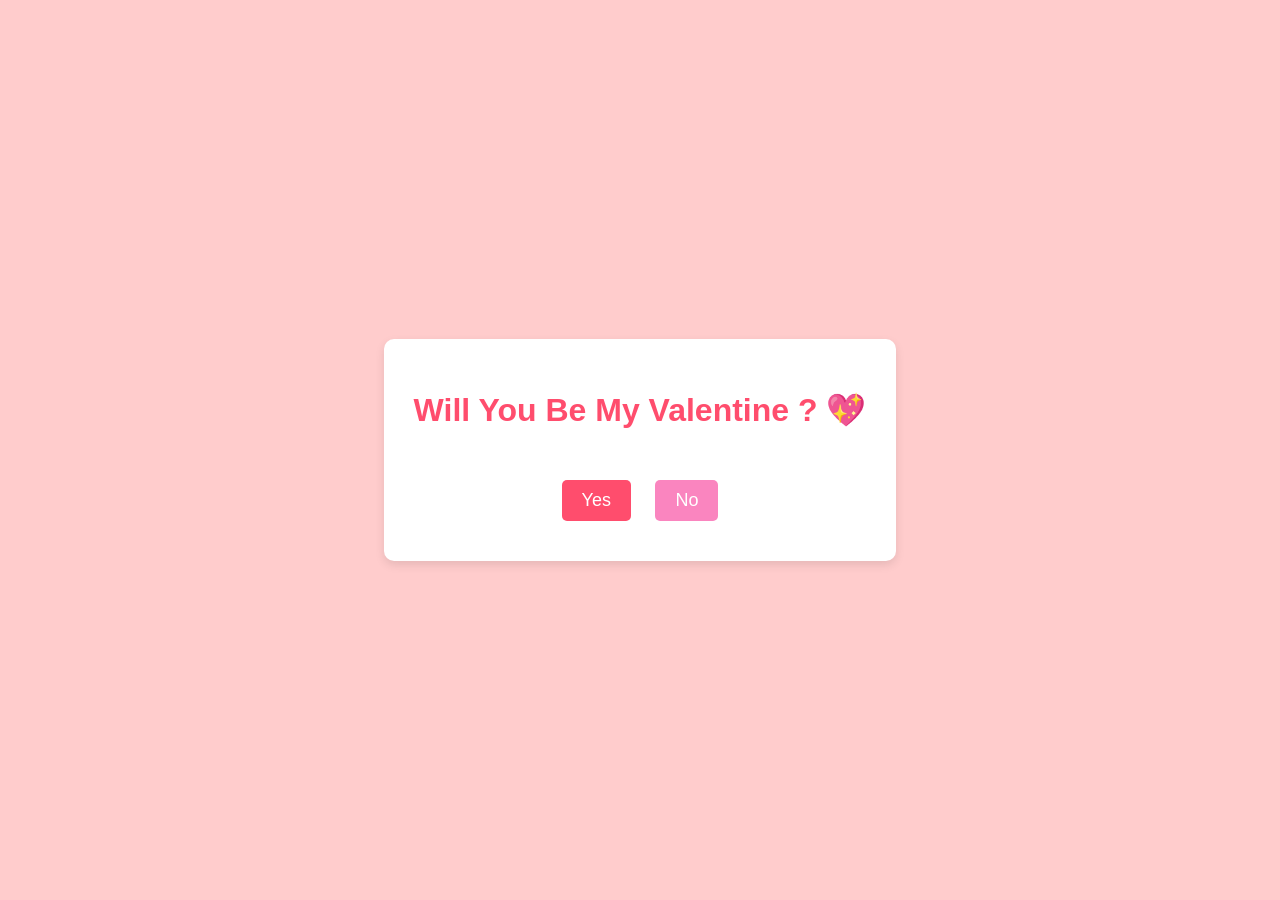
==== index.html @ 66582e73 "Add files via upload" ====
<!DOCTYPE html>
<html lang="en">
<head>
    <meta charset="UTF-8">
    <meta name="viewport" content="width=device-width, initial-scale=1.0">
    <title>Valentine's Day Proposal</title>
    <link rel="stylesheet" href="styles.css">
</head>
<body>
    <div class="container">
        <h1>Will You Be My Valentine ? 💖</h1>
        <div class="buttons">
            <button id="yesBtn">Yes</button>
            <button id="noBtn">No</button>
        </div>
    </div>
    <script src="script.js"></script>
</body>
</html>
---- styles.css ----
body {
    font-family: Arial, sans-serif;
    display: flex;
    justify-content: center;
    align-items: center;
    height: 100vh; /* Makes sure the body takes up full height */
    margin: 0;
    background-color: #ffcccc; /* Light pink background */
}

.container {
    background: white;
    padding: 30px;
    border-radius: 10px;
    box-shadow: 0 4px 10px rgba(0, 0, 0, 0.1);
    display: flex;
    justify-content: center;
    align-items: center;
    flex-direction: column;
    text-align: center; /* Center the text inside the container */
}

h1 {
    color: #ff4d6d; /* Valentine's color */
}

.buttons {
    margin-top: 20px;
}

button {
    font-size: 18px;
    padding: 10px 20px;
    margin: 10px;
    border: none;
    cursor: pointer;
    border-radius: 5px;
    transition: 0.3s;
}

#yesBtn {
    background-color: #ff4d6d;
    color: white;
}

#noBtn {
    background-color: #fa85bf;
    color: rgb(255, 255, 255);
}

#yesBtn:hover {
    background-color: #ff1f4d;
}

#noBtn:hover {
    transition: transform 0.2s ease-out; /* Smooth animation when hovering */
}
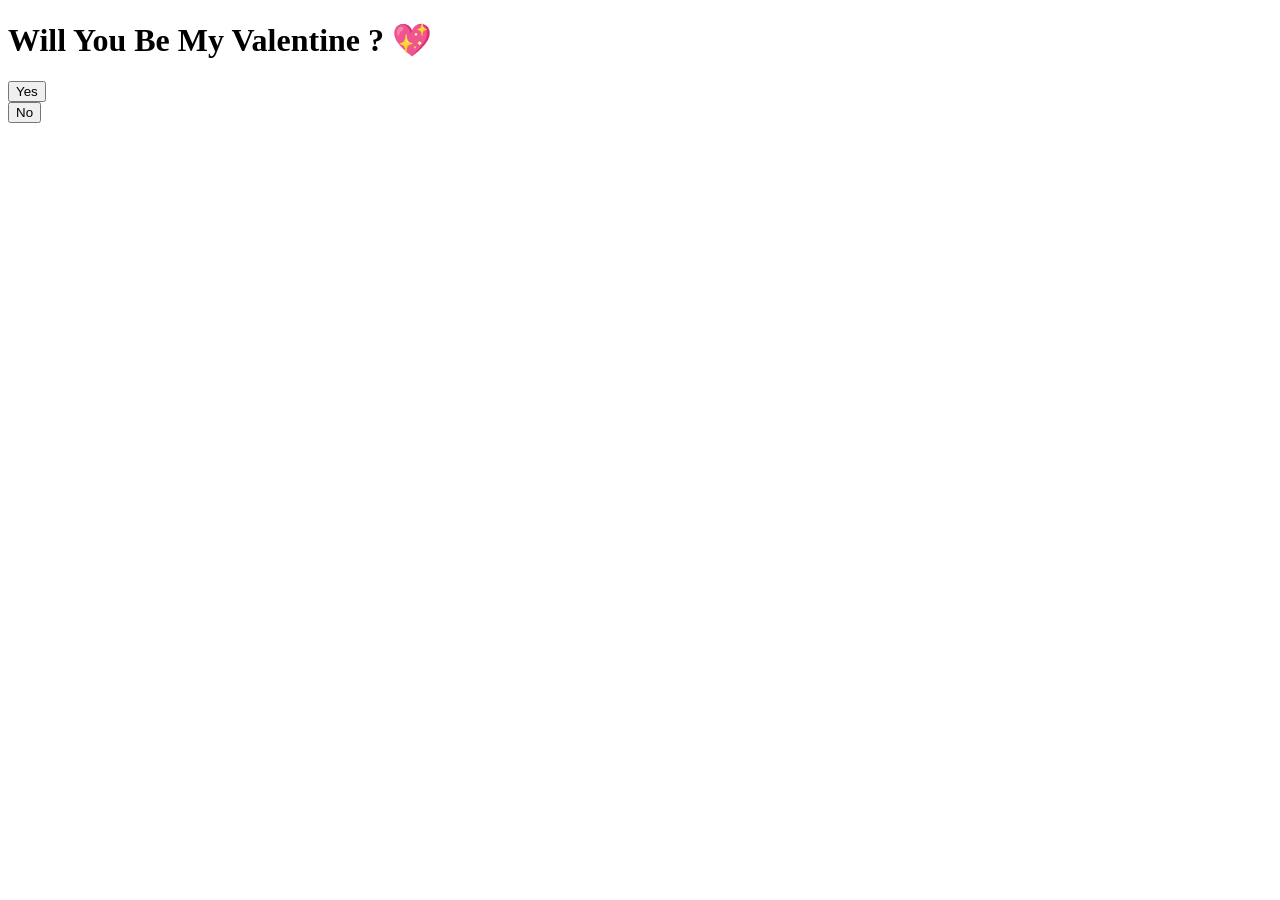
==== commit c8b0aa55: "Refactor HTML structure for buttons Added a new container for the 'No' button." ====
--- a/index.html
+++ b/index.html
@@ -4,13 +4,14 @@
     <meta charset="UTF-8">
     <meta name="viewport" content="width=device-width, initial-scale=1.0">
     <title>Valentine's Day Proposal</title>
-    <link rel="stylesheet" href="styles.css">
+    <link rel="stylesheet" href="style.css">
 </head>
 <body>
     <div class="container">
         <h1>Will You Be My Valentine ? 💖</h1>
         <div class="buttons">
             <button id="yesBtn">Yes</button>
+            <div class="no-btn-container">
             <button id="noBtn">No</button>
         </div>
     </div>
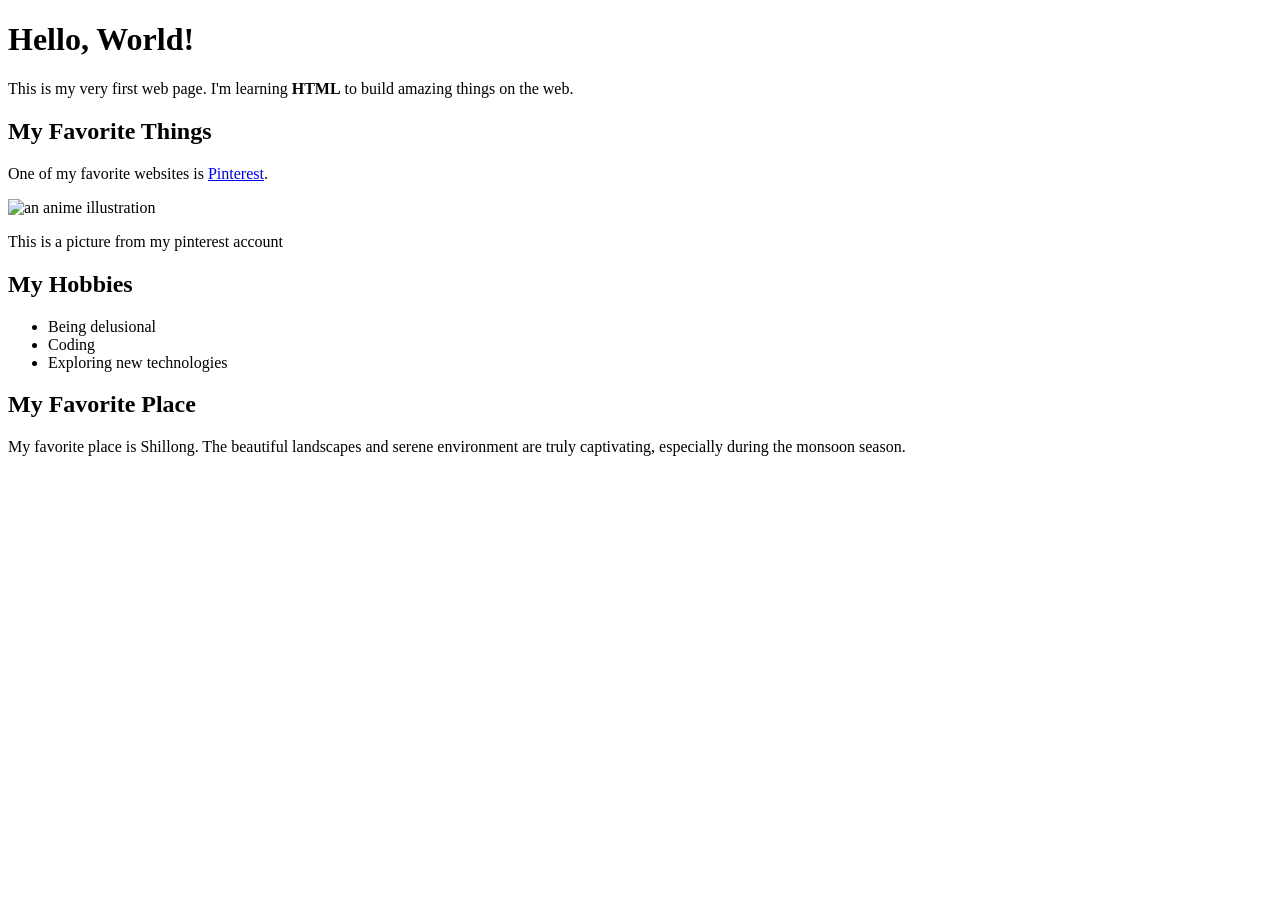
==== commit 040ace14: "Add files via upload" ====
--- a/index.html
+++ b/index.html
@@ -2,19 +2,29 @@
 <html lang="en">
 <head>
     <meta charset="UTF-8">
-    <meta name="viewport" content="width=device-width, initial-scale=1.0">
-    <title>Valentine's Day Proposal</title>
-    <link rel="stylesheet" href="style.css">
+    <title>My First Web Page</title>
 </head>
 <body>
-    <div class="container">
-        <h1>Will You Be My Valentine ? 💖</h1>
-        <div class="buttons">
-            <button id="yesBtn">Yes</button>
-            <div class="no-btn-container">
-            <button id="noBtn">No</button>
-        </div>
-    </div>
-    <script src="script.js"></script>
+    <h1>Hello, World!</h1>
+    <p>This is my very first web page. I'm learning <strong>HTML</strong> to build amazing things on the web.</p>
+    
+    <h2>My Favorite Things</h2>
+    <p>One of my favorite websites is <a href="https://www.pinterest.com/">Pinterest</a>.</p>
+    
+    <img src="https://i.pinimg.com/1200x/9b/15/be/9b15beaf1c87d1b9de81a838b032c288.jpg" alt="an anime illustration">
+    <p>This is a picture from my pinterest account</p>
+
+    <h2>My Hobbies</h2>
+    <ul>
+        <li>Being delusional</li>
+        <li>Coding</li>
+        <li>Exploring new technologies</li>
+    </ul>
+
+    <h2>My Favorite Place</h2>
+    <p>My favorite place is Shillong. 
+        The beautiful landscapes and serene environment are truly captivating, especially during the monsoon season.
+    </p>
+
 </body>
-</html>
+</html>
